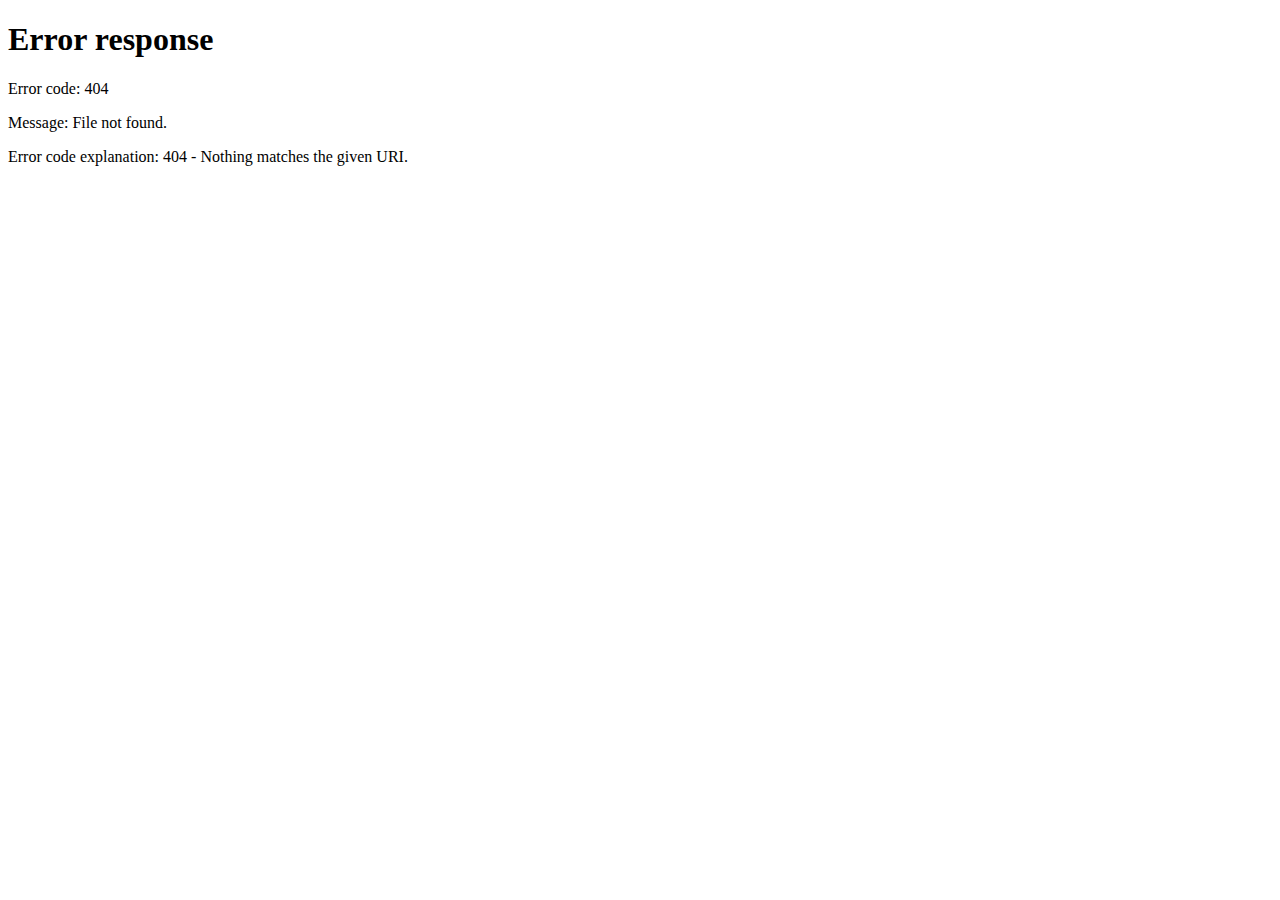
==== depiction.html @ d9e3f7b3 "update" ====
﻿<!DOCTYPE html>
<html>
<head>
    <title id="tweakName"></title>
    <link rel="icon" href="assets/favicon.ico" class="next-head" />
    <meta name="viewport" content="width=device-width, initial-scale=1">
    <link rel="stylesheet" type="text/css" href="assets/depiction/stylesheet.css">
<head>
<style>
    @font-face { font-family: "SF Pro Display"; src: url("assets/SF-Pro-Display-Regular.otf"); }
    * {
      font-family: 'SF Pro Display', sans-serif;
    }
</style>
<body>

  <div class="wrapper">

  <div class=column>

    <div class="subtitle">Description</div>
    <div class="bigbox">
      <h1 id="tweakName"></h1>
      <h2 id="tweakShortDescription"></h2>
      <p id="tweakDescription"></p>
      <div class="screenshots" id="tweakScreenshots"></div>
      <a href="assets/depiction/screenshots.html" target="_blank" id="screenshotButton"><div class="button">View all Screenshots</div></a>
    </div>

  </div><div class=column>

    <div class="subtitle">What's New</div>
    <div class="bigbox">
      <p></p><span style="line-height:1.8;" id="tweakChangelog"></span>
    </div>

    <div class="subtitle">Developer</div>
    <div class="bigbox">
      <a id="tweakDevTwitterURL" href="#" target="_blank">
      <table style="margin-bottom: -15px;">
        <tr>
          <th><img id="tweakDevTwitterPic" class="twitter"></th>
          <th>
            <table>
                <tr>
                  <th><span style="font-weight: normal; color: rgba(255,255,255,1)" id="tweakDeveloper"></span></th>
                </tr>
                <tr>
                  <th><span style="font-weight: normal; color: rgba(200,200,255,0.75)" id="tweakDevTwitter"></span><th>
                </tr>
              </table>
            </th>
        </tr>
      </table></a>
  </div>

  <div class="subtitle">Information</div>
  <div class="bigbox">
    <table width=100% style="border-collapse:collapse">
            <tr>
                <td class="info_table_row_b">Size</td>
                <td class="info_table_row" id="tweakSize"></td>
            </tr>
            <tr>
                <td class="info_table_row_b">Category</td>
                <td class="info_table_row" id="tweakCategory"></td>
            </tr>
            <tr>
                <td class="info_table_row_b">Compatibility</td>
                <td class="info_table_row" id="tweakCompatibility"></td>
            </tr>
            <tr>
                <td class="info_table_row_b">Version</td>
                <td class="info_table_row" id="tweakVersion"></td>
            </tr>
			<tr>
                <td class="info_table_row_b">App Store Version</td>
                <td class="info_table_row" id="tweakAppVersion"></td>
            </tr>
            <tr>
                <td class="info_table_row_b">Updated</td>
                <td class="info_table_row" id="tweakUpdateDate"></td>
            </tr>
    </table>
  </div>
</div>
</body>

<script>

  //Function to read XML Files
  function loadXMLDoc(filename) {
   if (window.XMLHttpRequest)
     {
     xhttp=new XMLHttpRequest();
     }
   else
     {
     xhttp=new ActiveXObject("Microsoft.XMLHTTP");
     }
   xhttp.open("GET",filename,false);
   xhttp.send();
   return xhttp.responseText;
  }

  //Redirect to 404 page if package not specified in URL
    if (window.location.search.substring(1)) {
  } else {
    location.replace("404")
  }

  var text = loadXMLDoc("/package/" + window.location.search.substring(1) + "/Info.xml"); //Specify the name of the XML config to load
  var parser = new DOMParser();
  var xmlDoc = parser.parseFromString(text,"text/xml"); //Load the XML config

  //Array of ID's to change based on the package
  var toChange = ["tweakName", "tweakShortDescription", "tweakSize", "tweakCategory",
                  "tweakCompatibility", "tweakVersion", "tweakAppVersion", "tweakUpdateDate", "tweakDeveloper", "tweakDevTwitter"];

  //Loop algorithm to swap all the ID's listed above based on package
  for(var i = 0; i < toChange.length; i++) {
      var elements = document.querySelectorAll('[id="' + toChange[i] + '"]');
      for(var j = 0; j < elements.length; j++) {
        elements[j].innerHTML = xmlDoc.getElementsByTagName(toChange[i])[0].childNodes[0].nodeValue;
      }
  }

  //Replace Twitter Profile picture based off package developer
  document.getElementById("tweakDevTwitterPic").src =
  xmlDoc.getElementsByTagName("tweakDevTwitterPic")[0].childNodes[0].nodeValue;

  //Replace Twitter URL based off package developer
  document.getElementById("tweakDevTwitterURL").href =
  xmlDoc.getElementsByTagName("tweakDevTwitterURL")[0].childNodes[0].nodeValue;

  //Replace Screenshot button URL based off package name
  document.getElementById("screenshotButton").href =
  "assets/depiction/screenshots.html?" + window.location.search.substring(1);

    //Allow new line in tweak description
    tweakDescription = xmlDoc.getElementsByTagName("tweakDescription")[0].childNodes[0].nodeValue;
    tweakDescription = tweakDescription.replace(/\\n/g, "<br>") //Add line break to "\n"
    document.getElementById("tweakDescription").innerHTML = tweakDescription //Apply description to webpage

  //Make each bullet point of changelog on new line
  changeLog = xmlDoc.getElementsByTagName("tweakChangelog")[0].childNodes[0].nodeValue;
  changeLog = changeLog.replace(/\•/g, "<br>•") //Add line break to bullet points
  changeLog = changeLog.replace("<br>", "") //Remove first line break
  document.getElementById("tweakChangelog").innerHTML = changeLog //Apply changelog to webpage

  //Only display specified number of screenshots
  var numOfScreenshots = xmlDoc.getElementsByTagName("numOfScreenshots")[0].childNodes[0].nodeValue;
  var screenshotList = "";
  for (i = 0; i < numOfScreenshots; i++) {
      screenshotList = screenshotList.concat('<img class="screenshot" src="/package/'
      + window.location.search.substring(1) + "/"+ (i + 1) + '.png">')
  }
  document.getElementById("tweakScreenshots").innerHTML = screenshotList;

</script>
---- assets/depiction/stylesheet.css ----
body {
  background-color: #292C30;
}

* {
  color: white;
  font-family: 'SF Pro Display', sans-serif;
}

/* Columns */
.column {
    float: left;
    width: 50%;
}
/* Responsive layout - Single Column on Mobile */
@media screen and (max-width: 800px) {
    .column {
        width: 100%;
    }
}

/* Clear floats after the columns */
.row:after {
    content: "";
    display: table;
    clear: both;
}

/*Wrapper*/
.wrapper {
  width: 100%;
  max-width: 750px;
  margin-left: auto;
  margin-right: auto;
}

/*Subtitles above boxes*/
.subtitle {
  font-size: 25px;
  font-weight: bold;
  text-align: left;
  margin-left: auto;
  margin-right: auto;
  padding-top: 15px;
  padding-bottom: 15px;
  width: 300px;
}

h1 {
  font-size: 25px;
  font-weight: bold;
  line-height: 1.0;
}
h2 {
  font-size: 20px;
  font-weight: normal;
  line-height: 1.0;
}

/*Box*/
.bigbox {
  background: #2F3439;
  box-shadow: 5px 5px 10px rgba(0, 0, 0, 0.25);
  text-align: left;
  border-radius: 25px;
  padding-top: 5px;
  padding-left: 20px;
  padding-right: 20px;
  padding-bottom: 15px;
  margin-left: auto;
  margin-right: auto;
  margin-bottom: 10px;
  width: 300px;
  line-height: 1.5;
  border-style: solid;
  border-color: rgba(255, 255, 255, 0.03);
  border-width: 2px;
}

.screenshots {
  overflow: auto;
  white-space: nowrap;
  margin-bottom: 15px;
}

.screenshot {
  width: 150px;
  padding-right: 5px;
  border-radius: 10px;
}

hr {
  opacity: 0.25
}

::-webkit-scrollbar {
  width: 9px;
  height: 9px;
}
::-webkit-scrollbar-track {
    background: rgba(255,255,255,0.08);
    border-radius: 10px;
}
::-webkit-scrollbar-thumb {
    background: rgba(255,255,255,0.20);
    border-radius: 10px;
}
::-webkit-scrollbar-thumb:hover {
    background: rgba(255,255,255,0.25);;
}

/* Unvisited Link */
a:link, a:visited {
  color: #87a3ff;
  text-decoration: none;
}
/* Selected Link */
a:active, a:hover {
  color: hotpink;
  text-decoration: none;
}

/* Button */
.button {
  background: linear-gradient(to right, #55B49D , #2B7DCA);
  box-shadow: 5px 5px 10px rgba(0, 0, 0, 0.25);
  text-align: center;
  border-radius: 25px;
  padding: 10px;
  font-size: 20px;
  -webkit-transition: padding 0.5s ease; /*For Safari*/
  transition: padding 0.25s ease;
  transition: 0.25s;
}
/* Button Hover Effetcs */
.button:hover {
  filter: hue-rotate(90deg);
  font-size: 23px;
  padding: 8px;
}

.twitter {
  width: 60px;
  border-radius: 500px;
  margin-right: 20px;
  border-style: solid;
  border-color: rgba(255,255,255,0.15);
  border-width: 2px;
}

.info_table_row {
  font-size: 17px;
  border-bottom: 1px solid rgba(255,255,255,0.15);
  line-height: 2;
  color:rgba(255,255,255,0.5);
  text-align: right;
}

.info_table_row_b {
  font-size: 17px;
  border-bottom: 1px solid rgba(255,255,255,0.15);
  line-height: 2;
}
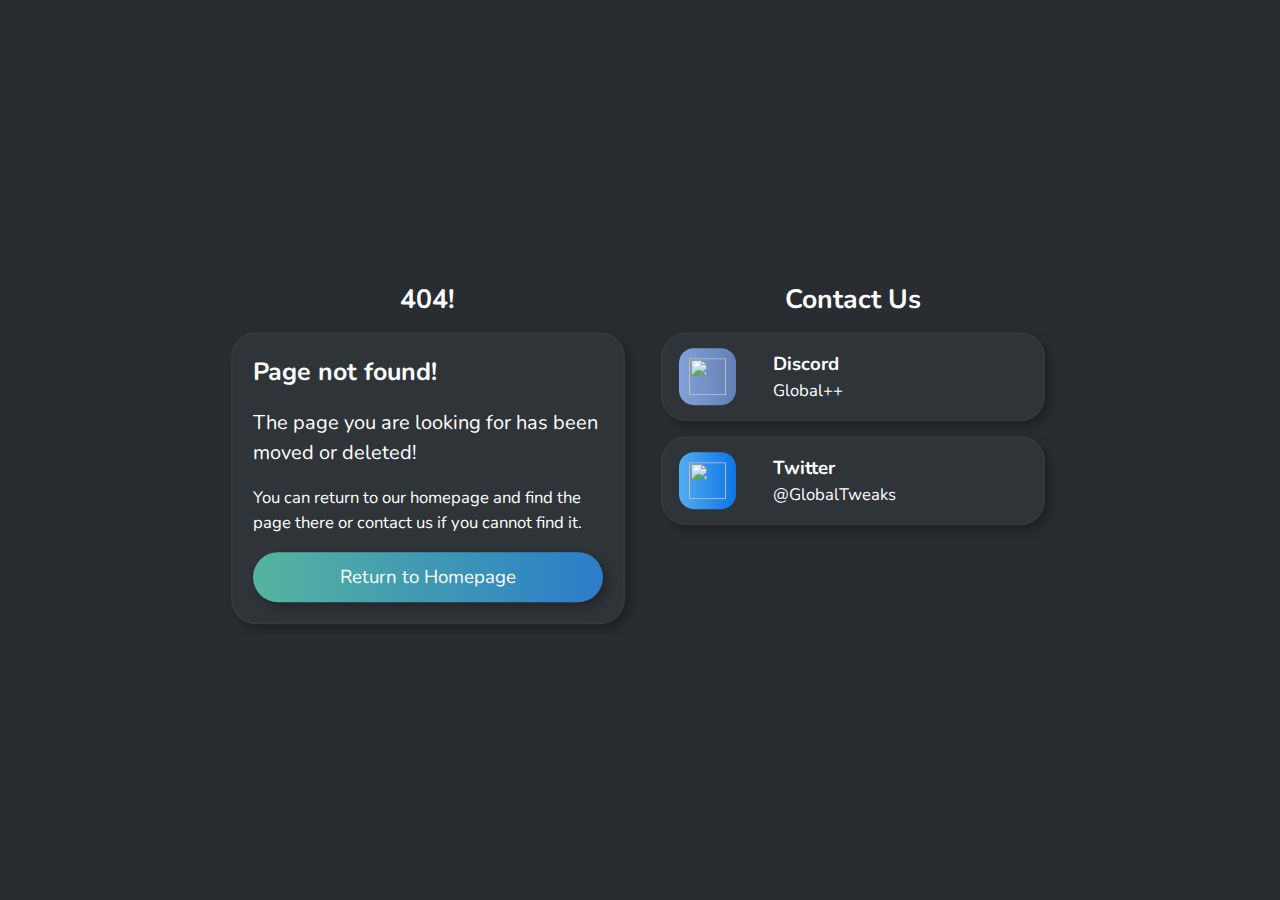
==== commit 2b1b8b2f: "Update depiction.html" ====
--- a/depiction.html
+++ b/depiction.html
@@ -81,6 +81,10 @@
                 <td class="info_table_row_b">Updated</td>
                 <td class="info_table_row" id="tweakUpdateDate"></td>
             </tr>
+            <tr>
+            	<td class="info_table_row_b">Back</td>
+            	<td c;ass="info_table_row"><a href="index.html">Twister Repo</a></td>
+            </tr>
     </table>
   </div>
 </div>
@@ -106,7 +110,7 @@
   //Redirect to 404 page if package not specified in URL
     if (window.location.search.substring(1)) {
   } else {
-    location.replace("404")
+    location.replace("404.html")
   }
 
   var text = loadXMLDoc("/package/" + window.location.search.substring(1) + "/Info.xml"); //Specify the name of the XML config to load
